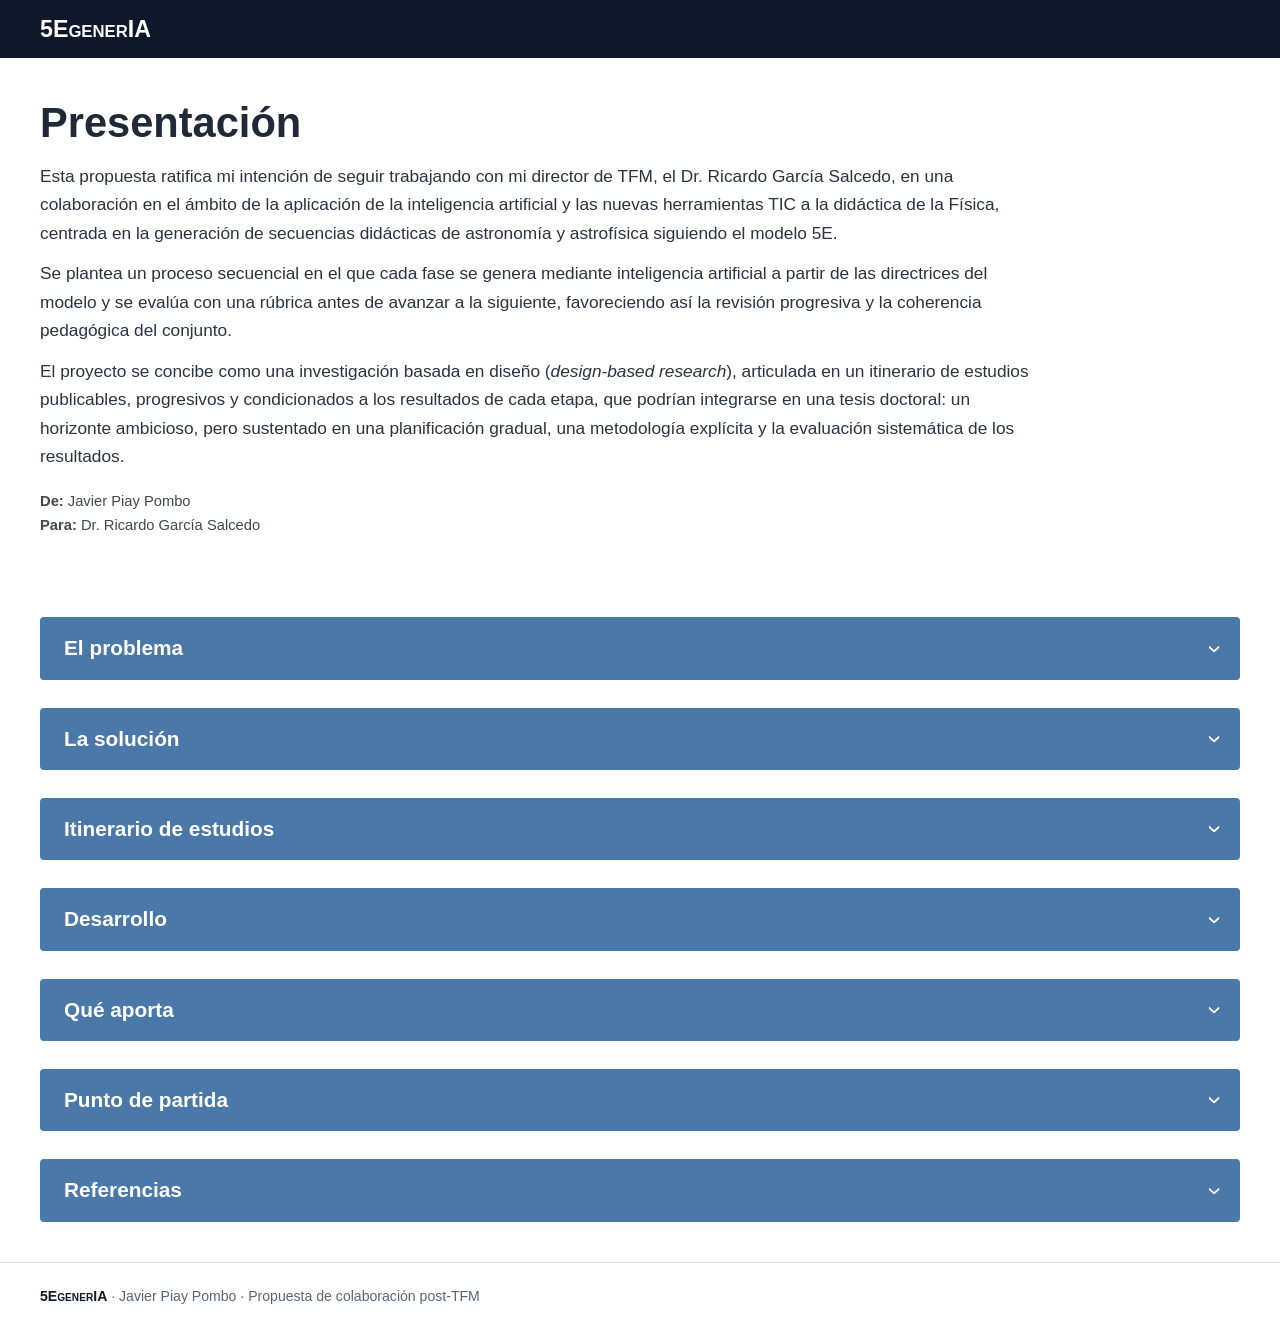
==== docs/presentacion.html @ 04e322b2 "Propuesta 5EgenerIA: presentación, diagrama y web Propuesta de colaboración post-TFM en una sola pág" ====
<!doctype html>
<html lang="es">
<head>
<meta charset="utf-8">
<meta name="viewport" content="width=device-width, initial-scale=1">
<title>5EgenerIA · Presentación</title>
<link rel="stylesheet" href="estilo.css">
<style>:root { --accent: #4a78a8; }</style>
</head>
<body>
<header class="topbar"><div class="wrap">
  <a class="brand" href="index.html">5E<span class="gener">gener</span><span class="ia">IA</span></a>
  <nav></nav>
</div></header>
<div class="hero"><div class="wrap">
  <h1>Presentación</h1>
  <div class="lead">
<p>Esta propuesta ratifica mi intención de seguir trabajando con mi director de TFM, el Dr. Ricardo García Salcedo, en una colaboración en el ámbito de la aplicación de la inteligencia artificial y las nuevas herramientas TIC a la didáctica de la Física, centrada en la generación de secuencias didácticas de astronomía y astrofísica siguiendo el modelo 5E.</p>
<p>Se plantea un proceso secuencial en el que cada fase se genera mediante inteligencia artificial a partir de las directrices del modelo y se evalúa con una rúbrica antes de avanzar a la siguiente, favoreciendo así la revisión progresiva y la coherencia pedagógica del conjunto.</p>
<p>El proyecto se concibe como una investigación basada en diseño (<em>design-based research</em>), articulada en un itinerario de estudios publicables, progresivos y condicionados a los resultados de cada etapa, que podrían integrarse en una tesis doctoral: un horizonte ambicioso, pero sustentado en una planificación gradual, una metodología explícita y la evaluación sistemática de los resultados.</p>
</div>
  <p class="meta"><strong>De:</strong> Javier Piay Pombo<br>
<strong>Para:</strong> Dr. Ricardo García Salcedo</p>
</div></div>
<main class="wrap">
  <div class="intro">



</div>
  <details class="card"><summary><h2 id="el-problema">El problema</h2></summary><div class="card-body prose">
<p>El modelo 5E, desarrollado por BSCS (Bybee et al., 2006), organiza la enseñanza de las ciencias en cinco fases: <em>Engage</em> (implicar), <em>Explore</em> (explorar), <em>Explain</em> (explicar), <em>Elaborate</em> (aplicar) y <em>Evaluate</em> (evaluar).</p>
<p>Pero el 5E no consiste en repartir contenidos en cinco apartados: cada fase cumple una función didáctica y se apoya en la anterior. El informe de BSCS relaciona la fidelidad con que se aplica el modelo con el aprendizaje (Bybee et al., 2006). La fidelidad de implementación empieza, en parte, por el diseño: una secuencia escrita que no respeta la función y el orden de las fases dificulta una aplicación fiel del modelo. No obstante, la fidelidad de diseño y la de implementación son cuestiones distintas, y esta última queda fuera de los primeros estudios.</p>
<p>La IA generativa facilita elaborar secuencias, pero no garantiza esa fidelidad. Produce planes con las cinco fases que <em>parecen</em> 5E, pero cuya exploración no es indagación y cuya explicación no parte de los datos del alumnado (Goodman et al., 2024); en algunos casos explica el contenido antes de que el alumnado explore (Peikos y Stavrou, 2025). Hoy, detectar estos fallos depende del criterio del docente, caso a caso.</p>
</div></details><details class="card"><summary><h2 id="la-solución">La solución</h2></summary><div class="card-body prose">
<p><span class="name">5E<span class="gener">gener</span><span class="ia">IA</span></span> propone una generación y una evaluación secuenciales que trabajan juntas, fase a fase: el generador produce una fase y el evaluador valora su fidelidad antes de pasar a la siguiente, como se ilustra en el siguiente diagrama:</p>
<p><img alt="Los dos ciclos de 5EgenerIA: generar cada fase y evaluarla antes de pasar a la siguiente" src="diagrama_ciclos.svg" /></p>
<pre><code class="language-algoritmo"><b>Algoritmo 1. Generación y evaluación de una secuencia, fase a fase</b>

<b>Entrada:</b>  ficha de diseño D (tema, nivel y objetivos, que aporta el docente),
          reglas R, rúbrica por fases B, niveles mínimo y máximo de cada fase,
          límite de iteraciones K
<b>Salida:</b>   secuencia S y su fidelidad F = (f₁, …, f₅), un resultado por fase

 1  S ← ∅
 2  <b>para cada</b> fase i ∈ (Engage, Explore, Explain, Elaborate, Evaluate):
 3      mejor ← ninguna
 4      <b>para</b> k = 1, …, K:
 5          fase ← <b>GenerarFase</b>(i, S, D, R)          ▷ función 1: ciclo interno
 6          v ← <b>ValorarFase</b>(fase, S, Bᵢ)            ▷ función 2: ciclo externo
 7          <b>si</b> v mejora a mejor: mejor ← (fase, v)
 8          <b>si</b> v alcanza el máximo: <b>salir del bucle</b>
 9          R ← <b>AjustarReglas</b>(R, v)                 ▷ función 3: refuerzo, desde E5
10      <b>si</b> la valoración de mejor no alcanza el mínimo:
11          <b>detener</b> y registrar el caso
12      S ← S + fase de mejor;  fᵢ ← valoración de mejor
13  <b>devolver</b> S, F

Cuando hay datos: el evaluador IA aprende (supervisado) de rúbricas modelo y de
las anotaciones de la supervisión humana, y se mide con datos reservados.
</code></pre>
<p>Las funciones se apoyan en cinco <strong>primitivas</strong>, que se describen por lo que reciben y devuelven; su implementación se define en el estudio indicado:</p>
<div class="table-wrap"><table>
<thead>
<tr>
<th>Primitiva</th>
<th>Recibe → devuelve</th>
<th>Cómo funciona</th>
<th>Se define en</th>
</tr>
</thead>
<tbody>
<tr>
<td><code>Planificador</code></td>
<td>ficha, reglas y fases previas → plan de la fase</td>
<td>Reglas y base de conocimiento</td>
<td>E4</td>
</tr>
<tr>
<td><code>GeneradorIA</code></td>
<td>plan y fases previas → borrador de la fase</td>
<td>Modelo de lenguaje con instrucciones</td>
<td>E4</td>
</tr>
<tr>
<td><code>Verificador</code></td>
<td>borrador y reglas → fallos estructurales</td>
<td>Reglas</td>
<td>E4</td>
</tr>
<tr>
<td><code>EvaluadorIA</code></td>
<td>fase y criterio → nivel, tipo de error y evidencia</td>
<td>Modelo de lenguaje con instrucciones y ejemplos</td>
<td>E3</td>
</tr>
<tr>
<td><code>ProponerCambio</code></td>
<td>reglas y valoración → reglas candidatas</td>
<td>A investigar</td>
<td>E5</td>
</tr>
</tbody>
</table></div>
<p><strong>Generación secuencial: ciclo interno, genera cada fase.</strong> Es un sistema híbrido que combina reglas del modelo 5E, una base de conocimiento y un generador IA. El planificador fija qué debe hacer la fase con las reglas y la base de conocimiento; el generador IA la redacta partiendo de las fases anteriores, y el verificador comprueba con las mismas reglas su estructura: si algo falla, indica qué regla se incumple y dónde, y el generador IA corrige esa parte. Las reglas cubren lo estructural y lo explícito; la fidelidad pedagógica de la fase la juzga el evaluador.</p>
<pre><code class="language-algoritmo"><b>Función 1. GenerarFase(i, S, D, R): ciclo interno</b>

<b>Recibe:</b>   la fase i, las fases ya aceptadas S, la ficha D y las reglas R;
          nunca la rúbrica ni las valoraciones
<b>Devuelve:</b> un borrador de la fase, estructuralmente correcto

 1  plan ← Planificador(D, R, S, i)                 ▷ función y recursos de la fase
 2  <b>repetir</b>
 3      fase ← GeneradorIA(plan, S)                 ▷ redacta partiendo de S
 4      fallos ← Verificador(fase, R)               ▷ estructura y criterios explícitos
 5      <b>si</b> hay fallos: plan ← plan + fallos         ▷ qué regla y dónde
 6  <b>hasta que</b> no haya fallos
 7  <b>devolver</b> fase
</code></pre>
<p><strong>Evaluación secuencial de fidelidad: ciclo externo, evalúa cada fase.</strong> Es un proceso separado de la generación. El <strong>evaluador IA</strong> rellena la <strong>rúbrica</strong> de la fase recién generada y obtiene su <strong>valoración</strong>. La rúbrica es el instrumento que define cómo debe ser una fase fiel: sus criterios, su enlace con la fase anterior y sus niveles mínimo y máximo. Si la fase no alcanza el nivel máximo y quedan iteraciones, la fase se genera de nuevo, con las reglas ajustadas por refuerzo a partir de E5; cuando alcanza el máximo o se agotan las iteraciones, y siempre que supere el mínimo, se pasa a la fase siguiente. Si tras el límite no alcanza el mínimo, la secuencia se detiene y el caso se registra. Al terminar la quinta fase, el resultado es la secuencia con su <strong>fidelidad: cinco resultados, uno por fase</strong>, sin notas globales que compensen unas fases con otras.</p>
<pre><code class="language-algoritmo"><b>Función 2. ValorarFase(fase, S, Bᵢ): ciclo externo</b>

<b>Recibe:</b>   la fase, las fases ya aceptadas S y la rúbrica de la fase Bᵢ
<b>Devuelve:</b> la valoración v de la fase

 1  <b>para cada</b> criterio c de Bᵢ, incluido el enlace con la fase anterior:
 2      v_c ← EvaluadorIA(fase, S, c)               ▷ nivel, tipo de error y evidencia
 3      <b>si</b> no puede decidir: marcar c               ▷ para supervisión humana
 4  <b>devolver</b> v = (v_c) <b>para</b> todos los criterios
</code></pre>
<p><strong>La circularidad se evita por diseño:</strong> el generador nunca ve la rúbrica ni recibe la valoración; solo ve las reglas ajustadas. El evaluador, a su vez, aprende a rellenar la rúbrica con <strong>rúbricas modelo</strong>, de valoración conocida, y con las anotaciones de la supervisión humana, que se realiza cuando se puede, por fases y por secuencias completas (supervisado), nunca de sus propios resultados. Los ajustes de las reglas son automáticos: un cambio se mantiene si mejora la valoración de la fase (refuerzo). Como ese ajuste optimiza las reglas según el evaluador IA, la fidelidad final se contrasta con una <strong>comprobación independiente que no interviene en el ajuste</strong>: rúbricas modelo y supervisión humana sobre secuencias reservadas. Así, <strong>la verificación interna ayuda a corregir las secuencias, y la comprobación independiente permite evaluar su calidad</strong>.</p>
<pre><code class="language-algoritmo"><b>Función 3. AjustarReglas(R, v): refuerzo</b>

<b>Recibe:</b>   las reglas R y la valoración v de la última versión de la fase
<b>Devuelve:</b> las reglas para la siguiente iteración

 1  <b>si</b> v no mejora la anterior de la fase:          ▷ el último cambio no sirvió
 2      R ← reglas anteriores al último cambio
 3  <b>devolver</b> ProponerCambio(R, v)                   ▷ criterios que fallan y sus reglas

El generador solo recibe R: nunca ve la rúbrica ni las valoraciones.
El evaluador nunca aprende de sus propias valoraciones.
La fidelidad final se comprueba con datos reservados, ajenos al ajuste.
</code></pre>
<p><em>Qué significa que una valoración mejore a otra o alcance el mínimo y el máximo, el límite de iteraciones y cómo se propone un cambio de regla los fija el protocolo de cada estudio.</em></p>
</div></details><details class="card"><summary><h2 id="itinerario-de-estudios">Itinerario de estudios</h2></summary><div class="card-body prose">
<p>El trabajo se organiza como una secuencia de estudios publicables que desarrollan el diagrama pieza a pieza: en cada uno se diseña una pieza como prototipo y se estudian su viabilidad y su utilidad, sin pretender implantar el sistema. Cada uno tiene valor por sí solo y termina en una puerta de decisión: si no se cruza, el itinerario se detiene con un resultado completo.</p>
<div class="itin"><div class="itin-head"><span>Estudio</span><span>Qué se investiga</span><span>Puerta para continuar</span></div><details class="itin-row"><summary><strong>E1 · Revisión sistemática</strong><span>Qué existe ya para cada ciclo del diagrama: evaluar la fidelidad 5E y generar con reglas e IA.</span><span>¿Hay un hueco real que justifique el resto?</span></summary><div class="itin-body">
<p>Con un protocolo previo y reproducible, revisa qué procedimientos existen para evaluar la fidelidad de diseño 5E y para generar secuencias combinando reglas e IA: qué criterios usan, cómo se han validado y qué hay en la enseñanza de la astronomía y la astrofísica. Delimita el hueco real y puede ajustar la pregunta de los estudios siguientes.</p>
</div></details><details class="itin-row"><summary><strong>E2 · Rúbrica estandarizada</strong><span>La rúbrica por fases, su manual y su validez.</span><span>¿Se puede medir la fidelidad de forma consistente?</span></summary><div class="itin-body">
<p>La rúbrica por fases, basada en el modelo 5E (Bybee et al., 2006) y en el TFM: para cada fase, criterios con niveles, tipo de error y evidencia, un criterio de enlace con la fase anterior y niveles mínimo y máximo, más un manual que distingue la falta de evidencia del incumplimiento. Un piloto con un segundo anotador permite revisar el manual y estimar el acuerdo inicial, y, si hay disponibilidad, una revisión experta contrasta su contenido; si la rúbrica cambia de forma sustancial, la versión definitiva se comprueba con nuevas valoraciones. Su primer objetivo es medir bien la fidelidad; después se comprueba si sus valoraciones bastan también para sus dos usos: configurar el evaluador IA y orientar el ajuste de las reglas. Su riesgo tecnológico es bajo, pero es la pieza crítica: si falla, limita todo lo posterior.</p>
</div></details><details class="itin-row"><summary><strong>E3 · Evaluador IA</strong><span>Si el evaluador IA rellena la rúbrica como la referencia (fase a fase, mismos fallos), y en qué criterios falla.</span><span>¿Es suficientemente fiable?</span></summary><div class="itin-body">
<p>Es el núcleo del proyecto y responde a la pregunta central:</p>
<blockquote>
<p>¿En qué medida un procedimiento de evaluación asistida por IA permite identificar incumplimientos de los criterios de fidelidad de diseño del modelo 5E en secuencias didácticas de astronomía y astrofísica, en comparación con una referencia anotada y validada?</p>
</blockquote>
<p>La referencia son <strong>rúbricas modelo</strong>: secuencias de calidad contrastada con su rúbrica ya rellenada, y versiones suyas con errores F1–F5 introducidos de forma controlada, cuya respuesta correcta se conoce. La supervisión humana, cuando se puede, añade anotaciones; el estudio se aplica después a secuencias existentes, con procedencia documentada. El evaluador IA usa instrucciones y ejemplos de la referencia, sin entrenar los parámetros de ningún modelo. Rellena la rúbrica de cada fase: para cada criterio, el nivel, el tipo de error, la evidencia textual que lo sustenta y un aviso cuando no puede decidir. El plan estadístico, el nivel de acuerdo suficiente y cómo se construye la referencia (rúbricas modelo, errores controlados y anotaciones de la supervisión humana) se fijan antes del análisis, y los resultados se leen por criterio. No usa datos de alumnado. Un resultado favorable, parcial o negativo es igualmente informativo (ver <a href="#diseño-metodológico">Diseño metodológico</a>).</p>
</div></details><details class="itin-row"><summary><strong>E4 · Generación secuencial</strong><span>Si planificador, generador IA y verificador mejoran la fidelidad frente al mismo modelo sin ellos.</span><span>¿Mejora la fidelidad?</span></summary><div class="itin-body">
<p>Se aborda si E3 alcanza, en los criterios esenciales, la evidencia mínima fijada en el protocolo; si solo funciona para algunos criterios, se valorará un generador limitado a ellos. Cada fase se genera y se valora antes de pasar a la siguiente; en E4 las reglas son fijas (se itera regenerando la fase) y el ajuste de reglas se activa en E5. Sus secuencias se comparan con las del mismo modelo, con los mismos parámetros, tema, nivel y objetivo, al que también se le pide una secuencia 5E, con instrucciones cuidadas y no mínimas, pero sin planificador ni verificador, y se valoran con la rúbrica, con la procedencia anonimizada: las valora el evaluador IA, la supervisión humana anota una parte cuando se puede y las rúbricas modelo comprueban que el evaluador acierta. La comparación estima la aportación del sistema híbrido como conjunto bajo las condiciones definidas; no permite atribuir por separado la mejora al planificador, al verificador o a las instrucciones específicas de cada condición. Además, una tercera condición, opcional según recursos (con el plan del planificador, pero sin verificador), aislaría la aportación del verificador; si no se incluye, esa descomposición queda para un estudio posterior.</p>
</div></details><details class="itin-row"><summary><strong>E5 · Ajuste de las reglas</strong><span>Si el ajuste iterativo de las reglas, por refuerzo, mejora los resultados de fidelidad de cada fase.</span><span>¿Mejora en datos reservados y aporta frente a una estrategia más sencilla?</span></summary><div class="itin-body">
<p>Se aborda si E4 muestra una mejora. Cierra el ciclo: a partir de los fallos que el evaluador IA detecta de forma repetida, <code>ProponerCambio</code> propone reforzar, descartar o añadir reglas; las secuencias generadas con las reglas ajustadas se valoran de nuevo, y los cambios que mejoran la valoración se mantienen (refuerzo). La medida de mejora son los cinco resultados de fidelidad de las secuencias y las iteraciones que necesita cada fase. Este ajuste iterativo por refuerzo se compara con una estrategia más sencilla, definida antes de ver resultados, y, si los resultados lo justifican, se estudia formalizarlo como aprendizaje por refuerzo. La mejora se mide en una prueba final que no se consulta para decidir los ajustes.</p>
</div></details></div>
<p><strong>Por qué este orden.</strong> Al usar el sistema, primero se genera y luego se evalúa. Pero al construirlo, el evaluador va primero (E2 y E3): un generador solo es útil si sabemos medir la fidelidad de lo que produce, igual que se calibra una balanza antes de pesar con ella. Después se construye el generador (E4) y, por último, se cierra el ciclo que une ambos sistemas (E5). El aula, donde se estudiarían la fidelidad de implementación y el aprendizaje, queda fuera del diagrama, como línea futura.</p>
<p>La propuesta es ambiciosa: aspira a completar los cinco estudios, de forma progresiva y condicionada a los resultados de cada uno. Juntos podrían conformar una <strong>tesis doctoral por compendio de publicaciones</strong>, con una introducción y una discusión que los integren; el orden y el alcance de los estudios quedan abiertos a discusión con la dirección, y los requisitos concretos dependen de la normativa del programa de doctorado.</p>
</div></details><details class="card"><summary><h2 id="desarrollo">Desarrollo</h2></summary><div class="card-body prose">
<p>Lo esencial para evaluar la propuesta: qué se entiende por fidelidad, qué se pregunta, cómo se comprobará y qué puede fallar.</p>
<h3 id="fidelidad-5e">Fidelidad 5E</h3>
<p>La rúbrica valora la <strong>fidelidad de diseño</strong>, la secuencia tal como está escrita; la de implementación, cómo se imparte, queda como línea futura. Sus criterios parten de la tabla 14 de Bybee et al. (2006) y del criterio del TFM, «explorar antes de formalizar», y se comprueban en E2.</p>
<div class="table-wrap"><table>
<thead>
<tr>
<th>Fase</th>
<th>Qué exige</th>
<th>Error que la incumple</th>
</tr>
</thead>
<tbody>
<tr>
<td><em>Engage</em></td>
<td>Plantea una cuestión o situación que despierta interés y hace aflorar ideas previas, sin dar la explicación formal.</td>
<td><strong>F1</strong> · Explicación prematura</td>
</tr>
<tr>
<td><em>Explore</em></td>
<td>El alumnado produce evidencias o ideas propias antes de la explicación; puede estar guiada, pero no se reduce a seguir instrucciones.</td>
<td><strong>F2</strong> · Exploración sin indagación</td>
</tr>
<tr>
<td><em>Explain</em></td>
<td>La formalización parte de lo explorado: primero explica el alumnado, con evidencias; después, los términos formales.</td>
<td><strong>F3</strong> · Explicación expositiva</td>
</tr>
<tr>
<td><em>Elaborate</em></td>
<td>Aplica lo aprendido a situaciones nuevas: lo esencial es la transferencia.</td>
<td><strong>F4</strong> · Cierre superficial</td>
</tr>
<tr>
<td><em>Evaluate</em></td>
<td>Busca evidencias de cambio en la comprensión, alineadas con los objetivos.</td>
<td><strong>F4</strong> · Cierre superficial</td>
</tr>
<tr>
<td>Todas</td>
<td>Cada fase enlaza con la anterior.</td>
<td><strong>F5</strong> · Fases inconexas</td>
</tr>
</tbody>
</table></div>
<p>F1 está documentado en planes generados con IA (Peikos y Stavrou, 2025); F2 y F3, en Goodman et al. (2024).</p>
<h3 id="preguntas-de-investigación">Preguntas de investigación</h3>
<p>La pregunta central, la de E3, se completa con cuatro preguntas, cada una ligada a su estudio:</p>
<div class="table-wrap"><table>
<thead>
<tr>
<th>Pregunta</th>
<th>Estudio</th>
</tr>
</thead>
<tbody>
<tr>
<td><strong>P1</strong> · ¿Coincide el evaluador IA con la referencia, fase a fase y en los fallos?</td>
<td>E3</td>
</tr>
<tr>
<td><strong>P2</strong> · ¿Qué criterios evalúa bien y cuáles no?</td>
<td>E3</td>
</tr>
<tr>
<td><strong>P3</strong> · ¿Mejora la generación secuencial la fidelidad frente al mismo modelo sin planificador ni verificador?</td>
<td>E4</td>
</tr>
<tr>
<td><strong>P4</strong> · ¿Mejora la fidelidad al ajustar las reglas por refuerzo, frente a una estrategia más sencilla?</td>
<td>E5</td>
</tr>
</tbody>
</table></div>
<h3 id="diseño-metodológico">Diseño metodológico</h3>
<div class="table-wrap"><table>
<thead>
<tr>
<th>Elemento</th>
<th>Decisión</th>
</tr>
</thead>
<tbody>
<tr>
<td><strong>Referencia</strong></td>
<td>Rúbricas modelo: secuencias de referencia con su rúbrica ya rellenada, de calidad contrastada o con errores F1–F5 introducidos a propósito. Se completan con las anotaciones de la supervisión humana, cuando se puede.</td>
</tr>
<tr>
<td><strong>Rúbrica</strong></td>
<td>Por fases, con niveles 0–1–2 de partida, mínimo y máximo por fase y un manual que distingue la falta de evidencia del incumplimiento. Un piloto con un segundo anotador la ajusta; si cambia mucho, se vuelve a comprobar.</td>
</tr>
<tr>
<td><strong>Validez</strong></td>
<td>Tres evidencias que no se sustituyen: validez de contenido, acuerdo entre anotadores y acuerdo del evaluador IA con la referencia en datos no usados para ajustarlo.</td>
</tr>
<tr>
<td><strong>Análisis</strong></td>
<td>Coeficiente adecuado a la escala ordinal y detección por criterio y por tipo de error (sensibilidad y especificidad); con pocos casos, el resultado es exploratorio. Umbrales, criterios esenciales y condición de paso a E4 se fijan antes de ver resultados, justificados con el piloto.</td>
</tr>
<tr>
<td><strong>Datos</strong></td>
<td>Desarrollo, validación y prueba final, separados por fuente o familia de secuencias, y por tarea en E4 y E5; la prueba final no se consulta para ajustar nada.</td>
</tr>
<tr>
<td><strong>Corpus</strong></td>
<td>Secuencias 5E de astronomía con procedencia documentada, incluidos planes generados con IA de uso general; formato común y análisis por procedencia. Si no basta en español, otros idiomas, sin salir de la astronomía.</td>
</tr>
<tr>
<td><strong>Generación (E4)</strong></td>
<td>Mismo modelo y parámetros, registrados; mismas tareas; la condición de referencia recibe instrucciones 5E cuidadas; varias secuencias por tarea, analizadas como agrupadas; una tercera condición sin verificador, opcional según recursos.</td>
</tr>
</tbody>
</table></div>
<h3 id="riesgos-y-ética">Riesgos y ética</h3>
<div class="table-wrap"><table>
<thead>
<tr>
<th>Riesgo</th>
<th>Cómo se aborda</th>
</tr>
</thead>
<tbody>
<tr>
<td><strong>Que la IA se apruebe a sí misma</strong></td>
<td>El generador no ve la rúbrica ni las valoraciones; el evaluador IA aprende de rúbricas modelo y anotaciones humanas, nunca de sí mismo. Como el refuerzo optimiza las reglas según el evaluador, la fidelidad final se contrasta con rúbricas modelo y supervisión humana sobre secuencias reservadas, que no intervienen en el ajuste.</td>
</tr>
<tr>
<td><strong>Corpus escaso o sesgado</strong></td>
<td>Errores F1–F5 introducidos de forma controlada, corpus diverso y, si hace falta, otros idiomas.</td>
</tr>
<tr>
<td><strong>Rúbrica que no mide bien</strong></td>
<td>Validez de contenido, piloto y juicio global como contraste.</td>
</tr>
<tr>
<td><strong>Doble rol del autor</strong></td>
<td>Procedencia anonimizada, rúbricas modelo con respuesta conocida y criterios explícitos, como en el TFM.</td>
</tr>
<tr>
<td><strong>Dependencia de terceros</strong></td>
<td>Reducida a propósito: la supervisión humana es un contraste y se hace cuando se puede.</td>
</tr>
<tr>
<td><strong>Ética y datos</strong></td>
<td>Los primeros estudios no usan datos de alumnado; se respetan los derechos de uso del corpus; comité de ética antes de cualquier trabajo en aula.</td>
</tr>
</tbody>
</table></div>
</div></details><details class="card"><summary><h2 id="qué-aporta">Qué aporta</h2></summary><div class="card-body prose">
<p>Resultados esperados, condicionados a lo que determine cada estudio:</p>
<ul>
<li>Una <strong>rúbrica de fidelidad de diseño 5E por fases</strong>, reutilizable por docentes e investigadores.</li>
<li>Un <strong>corpus de rúbricas modelo</strong>: secuencias de referencia con su valoración, incluidas versiones con errores controlados.</li>
<li><strong>Evidencia sobre qué criterios puede evaluar la IA de forma fiable</strong> y cuáles requieren juicio humano. Al evaluar planes de clase en general, se ha observado un acuerdo moderado con expertos, mejor en lo explícito que en lo pedagógico de alta inferencia (Hauk y Soujon, 2026); este proyecto lo estudiaría para la fidelidad 5E en astronomía.</li>
<li>Un <strong>evaluador IA</strong> cuyo acuerdo con la referencia, alcance y limitaciones se caracterizan empíricamente, para revisar secuencias 5E de astronomía y astrofísica en las condiciones estudiadas.</li>
<li>Si se alcanzan E4 y E5, un <strong>generador de secuencias 5E</strong> cuyas reglas mejoran con la evaluación de cada fase.</li>
</ul>
<p>Un resultado parcial o negativo también será informativo si el diseño permite interpretar sus causas. La revisión sistemática inicial determinará qué procedimientos existen ya y qué espacio queda por cubrir.</p>
</div></details><details class="card"><summary><h2 id="punto-de-partida">Punto de partida</h2></summary><div class="card-body prose">
<p><a href="https://mrpiay.github.io/Cosmos5E/">Cosmos5E</a>, la web del TFM, es una secuencia 5E hecha a mano sobre la edad y el tamaño del universo para 2.º de Bachillerato. De ella y de la memoria salen el criterio de fidelidad ya formulado, la ficha de fase de diez campos, la trazabilidad de cada actividad a su fuente y una revisión de 78 fuentes sobre la enseñanza de la cosmología. La idea ya figura como línea futura en la memoria del TFM.</p>
</div></details><details class="card"><summary><h2 id="referencias">Referencias</h2></summary><div class="card-body prose">
<ul>
<li>Bybee, R. W., Taylor, J. A., Gardner, A., Van Scotter, P., Powell, J. C., Westbrook, A. y Landes, N. (2006). <em>The BSCS 5E Instructional Model: Origins and Effectiveness</em>. BSCS. (Tabla 14, p. 34; fidelidad y aprendizaje, pp. 38 y 43, a partir de un estudio de Coulson, 2002.)</li>
<li>Goodman, J., Handa, V., Wilson, R. E. y Bradbury, L. U. (2024). Promises and pitfalls: Using an AI chatbot as a tool in 5E lesson planning. <em>Innovations in Science Teacher Education</em>, 9(1). <a href="https://innovations.theaste.org/index.php/iste/article/view/402">https://innovations.theaste.org/index.php/iste/article/view/402</a></li>
<li>Hauk, D. y Soujon, N. (2026). How reliable are large language models in analyzing the quality of written lesson plans? A mixed-methods study from a teacher internship program. <em>Computers and Education: Artificial Intelligence</em>, 10, 100538. <a href="https://doi.org/10.1016/j.caeai.2025.100538">https://doi.org/10.1016/j.caeai.2025.100538</a></li>
<li>Peikos, G. y Stavrou, D. (2025). ChatGPT for science lesson planning: An exploratory study based on pedagogical content knowledge. <em>Education Sciences</em>, 15(3), 338. <a href="https://doi.org/10.3390/educsci15030338">https://doi.org/10.3390/educsci15030338</a></li>
</ul></div></details>
</main>
<footer><div class="wrap"><span class="name">5E<span class="gener">gener</span><span class="ia">IA</span></span> · Javier Piay Pombo · Propuesta de colaboración post-TFM</div></footer>
<script>
// Si se llega con un enlace a una sección (#ancla), se abre su desplegable.
const abrir = () => {
  const t = location.hash && document.getElementById(decodeURIComponent(location.hash.slice(1)));
  const d = t && t.closest("details");
  if (d) { d.open = true; t.scrollIntoView(); }
};
addEventListener("hashchange", abrir);
abrir();
</script>
</body>
</html>
---- docs/estilo.css ----
@charset "utf-8";
/* Estilo de la web de 5EgenerIA. Fondo blanco; cabeceras en color con texto blanco.
   El color de cada página se define en --accent (ver build_web.py). */

:root {
  --text: #1f2937;
  --muted: #5b6472;
  --line: #e5e7eb;
  --soft: #f6f7f9;
  --radius: 4px;
}

* { box-sizing: border-box; }

body {
  margin: 0;
  background: #ffffff;
  color: var(--text);
  font: 17px/1.65 -apple-system, "Segoe UI", Roboto, "Helvetica Neue", Arial, sans-serif;
}

.wrap { max-width: 1240px; margin: 0 auto; padding: 0 20px; }

a { color: var(--accent); }

/* Nombre 5EgenerIA en el texto: todo en negro (en cabeceras de color, en blanco) */
.name { text-transform: uppercase; letter-spacing: normal; font-weight: 800; color: #111827; white-space: nowrap; }
.name .gener, .name .ia { color: inherit; }
.hero .name { color: inherit; letter-spacing: normal; }

/* GENER algo más pequeño que 5E e IA (logo y texto) */
.brand .gener, .name .gener { font-size: .72em; }

/* Barra superior */
.topbar { background: #0f172a; position: sticky; top: 0; z-index: 10; }
.topbar .wrap { display: flex; align-items: center; justify-content: space-between; gap: 16px; min-height: 58px; flex-wrap: wrap; }
.brand { color: #fff; font-weight: 800; font-size: 1.45rem; text-decoration: none; letter-spacing: normal; text-transform: uppercase; }
.brand .gener, .brand .ia { color: #fff; }
.topbar nav { display: flex; gap: 4px; flex-wrap: wrap; }
.topbar nav a { color: #cbd5e1; text-decoration: none; font-size: .92rem; padding: 6px 12px; border-radius: 4px; }
.topbar nav a:hover { color: #fff; background: rgba(255,255,255,.08); }
.topbar nav a.active { color: #fff; background: var(--accent); }

/* Cabecera de página */
.hero {
  background: #fff;
  color: #1f2937;
  padding: 40px 0 24px;
}
.hero .kicker { margin: 0 0 6px; text-transform: uppercase; letter-spacing: 2px; font-size: .8rem; opacity: .8; }
.hero h1 { margin: 0 0 14px; font-size: clamp(1.8rem, 4vw, 2.6rem); line-height: 1.2; }
.hero .lead { font-size: 1.08rem; max-width: 1000px; opacity: .95; }
.hero .lead p { margin: 0; }
.hero .lead p + p { margin-top: 12px; }
.hero .lead strong { color: inherit; }

.hero .meta { margin: 18px 0 0; font-size: .92rem; opacity: .85; }

/* Portada: solo el banner, centrado y a pantalla completa */
body.landing {
  min-height: 100vh;
  display: flex;
  align-items: center;
  justify-content: center;
  background: radial-gradient(circle farthest-corner at center, #0f2a4a 0.0%, #0f2a4a 4.2%, #0f2949 8.3%, #0e2847 12.5%, #0e2745 16.7%, #0d2542 20.8%, #0d233e 25.0%, #0c213b 29.2%, #0b1f37 33.3%, #0a1d33 37.5%, #091a2e 41.7%, #08182a 45.8%, #081525 50.0%, #071220 54.2%, #06101c 58.3%, #050d17 62.5%, #040b13 66.7%, #03090f 70.8%, #02070c 75.0%, #020508 79.2%, #010305 83.3%, #010203 87.5%, #000101 91.7%, #000000 95.8%, #000000 100.0%) fixed;
  color: #fff;
  text-align: center;
  padding: 24px 16px;
}
.landing-banner { max-width: 1040px; position: relative; z-index: 1; }

/* Firmamento de fondo: estrellas que avanzan hacia el espectador (canvas, ver build_web.py) */
.sky { position: fixed; inset: 0; width: 100%; height: 100%; pointer-events: none; z-index: 0; }
.logo-big {
  font-weight: 800;
  text-transform: uppercase;
  font-size: clamp(3.2rem, 12vw, 7rem);
  line-height: 1;
  margin-bottom: 24px;
}
.logo-big .gener { font-size: .72em; }

/* Cinco puntos sobre G-E-N-E-R que se iluminan en secuencia: la IA recorriendo las 5E */
.logo-big .l { position: relative; display: inline-block; }
.logo-big .l::before {
  content: "";
  position: absolute;
  left: 50%;
  top: -.09em;
  width: .12em;
  height: .12em;
  margin-left: -.06em;
  border-radius: 50%;
  background: #1c1c1e;
  transform: scale(.7);
  animation: fase 5s ease-in-out infinite;
  animation-delay: calc(var(--i) * 1s);
}
@keyframes fase {
  0%        { background: #1c1c1e; box-shadow: none; transform: scale(.7); }
  12%       { background: #93c5fd; box-shadow: 0 0 .25em .06em rgba(147,197,253,.8); transform: scale(1); }
  28%, 100% { background: #1c1c1e; box-shadow: none; transform: scale(.7); }
}
@media (prefers-reduced-motion: reduce) {
  .logo-big .l::before { animation: none; }
}
.landing-banner h1 { font-size: clamp(1.7rem, 4.2vw, 2.7rem); font-weight: 600; color: #93c5fd; margin: 0 0 20px; letter-spacing: .3px; }
.landing-banner .lead { font-size: clamp(1.15rem, 2.3vw, 1.65rem); line-height: 1.45; margin: 0 auto 64px; max-width: 1000px; }
.landing-nav { display: flex; flex-wrap: wrap; justify-content: center; gap: 24px; margin-bottom: 34px; }
.landing-nav a {
  color: #fff;
  text-decoration: none;
  background: transparent;
  border: 1.5px solid #8fb3d9;
  border-radius: 4px;
  padding: 11px 24px;
  font-weight: 600;
  transition: background .15s, border-color .15s;
}
.landing-nav a:hover { background: #4a78a8; border-color: #4a78a8; }
.landing .meta { font-size: .92rem; opacity: .75; margin: 0; }

/* Índice de la página como tarjetas */
.toc {
  display: grid;
  grid-template-columns: repeat(auto-fill, minmax(200px, 1fr));
  gap: 12px;
  margin: 8px 0 4px;
}
.toc a {
  display: block;
  text-decoration: none;
  color: var(--text);
  background: #fff;
  border: 1px solid var(--line);
  border-top: 4px solid var(--accent);
  border-radius: 4px;
  padding: 12px 14px;
  transition: box-shadow .15s, transform .15s;
}
.toc a:hover { box-shadow: 0 4px 14px rgba(15,23,42,.10); transform: translateY(-2px); }
.toc strong { display: block; color: var(--accent); font-size: .98rem; margin-bottom: 2px; }
.toc span { display: block; color: var(--muted); font-size: .86rem; line-height: 1.4; }

/* Introducción (antes de la primera sección) */
.intro { padding-top: 28px; }
.intro > p:first-child { margin-top: 0; }

/* Tarjetas de sección: cabecera en color, cuerpo blanco */
.card {
  border: 1px solid var(--line);
  border-radius: var(--radius);
  margin: 28px 0;
  overflow: hidden;
  box-shadow: 0 1px 3px rgba(15,23,42,.06);
}
.card > h2 {
  margin: 0;
  background: var(--accent);
  color: #fff;
  font-size: 1.3rem;
  padding: 14px 24px;
  scroll-margin-top: 70px;
}
.card-body { padding: 8px 24px 20px; }
.card-body h3 {
  color: var(--accent);
  font-size: 1.08rem;
  margin: 26px 0 8px;
  padding-bottom: 4px;
  border-bottom: 2px solid color-mix(in srgb, var(--accent) 20%, #fff);
  scroll-margin-top: 70px;
}

/* Fichas en fila */
.tiles {
  display: grid;
  grid-template-columns: 1fr;
  gap: 10px;
  margin: 16px 0 6px;
}
/* Cada ficha es una fila: título a la izquierda; descripción y desarrollo a la derecha */
.tile {
  display: grid;
  grid-template-columns: 240px 1fr;
  column-gap: 28px;
  align-items: start;
  background: #fff;
  border: 1px solid var(--line);
  border-left: 5px solid var(--accent);
  border-radius: 4px;
  padding: 14px 20px;
  box-shadow: 0 1px 2px rgba(15,23,42,.04);
}
.card-body .tile h3 {
  grid-column: 1;
  grid-row: 1 / span 3;
  margin: 0;
  padding: 0;
  border: 0;
  font-size: 1.1rem;
  color: var(--accent);
}
.tile p { grid-column: 2; margin: 0 0 4px; font-size: .97rem; color: var(--muted); }
.tile p.desc { color: var(--text); font-weight: 600; font-size: 1.02rem; }
.tile p:last-child { margin-bottom: 0; }
@media (max-width: 700px) {
  .tile { grid-template-columns: 1fr; }
  .card-body .tile h3 { grid-row: auto; margin-bottom: 6px; }
  .tile p { grid-column: 1; }
}
.card { border: 0; box-shadow: none; overflow: visible; }
.card > h2 { border-radius: 4px; }
.card-body { padding: 4px 0 0; }

/* Secciones desplegables: barra de color con nombre y descripción breve */
details.card > summary {
  list-style: none;
  cursor: pointer;
  display: flex;
  align-items: baseline;
  gap: 14px;
  background: var(--accent);
  color: #fff;
  padding: 14px 48px 14px 24px;
  border-radius: 4px;
  position: relative;
  scroll-margin-top: 70px;
}
details.card > summary::-webkit-details-marker { display: none; }
details.card > summary::after {
  content: "›";
  position: absolute;
  right: 20px;
  top: 50%;
  transform: translateY(-50%) rotate(90deg);
  font-size: 1.6rem;
  line-height: 1;
  transition: transform .2s;
}
details.card[open] > summary::after { transform: translateY(-50%) rotate(-90deg); }
details.card > summary:hover { filter: brightness(1.08); }
details.card > summary h2 { margin: 0; font-size: 1.3rem; white-space: nowrap; scroll-margin-top: 70px; }
.sum-desc { font-size: .98rem; opacity: .88; }
@media (max-width: 700px) {
  details.card > summary { flex-direction: column; gap: 2px; padding: 12px 44px 12px 16px; }
  details.card > summary h2 { white-space: normal; font-size: 1.15rem; }
}

/* Presentación: secciones abiertas en texto corrido */
.open-card > h2 {
  margin: 0;
  background: var(--accent);
  color: #fff;
  font-size: 1.3rem;
  padding: 14px 24px;
  border-radius: 4px;
  scroll-margin-top: 70px;
}
.prose { padding: 14px 24px 6px; }
.prose p, .prose li { font-size: 1.04rem; }
.prose ol, .prose ul { padding-left: 24px; }
.prose li { margin: 6px 0; }

/* Presentación: itinerario como tabla de filas desplegables */
.itin { border: 1px solid var(--line); border-radius: 4px; margin: 16px 0; overflow: hidden; }
.itin-head, details.itin-row > summary { display: grid; grid-template-columns: 250px 1fr 1fr; gap: 18px; padding: 11px 44px 11px 16px; }
.itin-head { background: #e2e8f0; color: #1f2937; font-weight: 700; font-size: .95rem; border-bottom: 1px solid #cbd5e1; }
details.itin-row { border-top: 1px solid var(--line); }
details.itin-row:nth-of-type(even) > summary { background: var(--soft); }
details.itin-row > summary { list-style: none; cursor: pointer; position: relative; font-size: .97rem; }
details.itin-row > summary::-webkit-details-marker { display: none; }
details.itin-row > summary::after { content: "›"; position: absolute; right: 16px; top: 50%; transform: translateY(-50%) rotate(90deg); font-size: 1.4rem; color: var(--accent); transition: transform .2s; }
details.itin-row[open] > summary::after { transform: translateY(-50%) rotate(-90deg); }
details.itin-row > summary strong { color: var(--accent); }
details.itin-row > summary:hover { background: color-mix(in srgb, var(--accent) 7%, #fff); }
.itin-body { padding: 4px 44px 12px 16px; border-left: 4px solid var(--accent); margin: 0 0 8px 16px; }
.itin-body p:first-child { margin-top: 6px; }
@media (max-width: 700px) {
  .itin-head { display: none; }
  details.itin-row > summary { grid-template-columns: 1fr; gap: 2px; }
  .itin-body { margin-left: 8px; padding-right: 16px; }
}

.prose img { display: block; width: 100%; max-width: 960px; height: auto; margin: 18px auto; }

/* Menú: separador entre Presentación y las páginas de desarrollo */
.nav-sep { color: #64748b; font-size: .78rem; text-transform: uppercase; letter-spacing: 1px; align-self: center; margin: 0 4px 0 12px; }

/* Portada: botón secundario */

/* Tablas */
.table-wrap { overflow-x: auto; margin: 16px 0; border-radius: 4px; border: 1px solid var(--line); }
table { border-collapse: collapse; width: 100%; font-size: .95rem; }
th { background: #e2e8f0; color: #1f2937; text-align: left; font-weight: 700; border-bottom: 1px solid #cbd5e1; }
th, td { padding: 10px 14px; vertical-align: top; }
td { border-top: 1px solid var(--line); }
tbody tr:nth-child(even) td { background: var(--soft); }

/* Citas destacadas (pregunta de investigación, etc.) */
blockquote {
  margin: 18px 0;
  padding: 16px 20px;
  background: color-mix(in srgb, var(--accent) 8%, #fff);
  border-left: 5px solid var(--accent);
  border-radius: 0 4px 4px 0;
  font-size: 1.05rem;
}
blockquote p { margin: 0; }

/* Diagramas en texto */
pre {
  background: #0f172a;
  color: #e2e8f0;
  padding: 18px 20px;
  border-radius: 4px;
  overflow-x: auto;
  font-size: .85rem;
  line-height: 1.45;
}
code { font-family: "Cascadia Code", Consolas, "Courier New", monospace; }
p code, li code, td code { background: var(--soft); padding: 1px 6px; border-radius: 4px; }

ul, ol { padding-left: 22px; }
li { margin: 4px 0; }

footer { border-top: 1px solid var(--line); color: var(--muted); font-size: .88rem; padding: 22px 0 36px; margin-top: 40px; }

@media (max-width: 600px) {
  body { font-size: 16px; }
  .wrap { padding: 0 16px; }
  .card-body { padding: 4px 16px 16px; }
  .card > h2 { padding: 12px 16px; font-size: 1.15rem; }
  .hero { padding: 32px 0 28px; }
}

/* Algoritmo, al estilo de los artículos: fondo blanco y filetes */
pre:has(code.language-algoritmo) {
  background: #fff;
  color: #1f2937;
  border-top: 2px solid #1f2937;
  border-bottom: 2px solid #1f2937;
  border-radius: 0;
  padding: 14px 4px;
  font-size: .86rem;
  line-height: 1.55;
  max-width: 960px;
  margin: 18px auto;
}
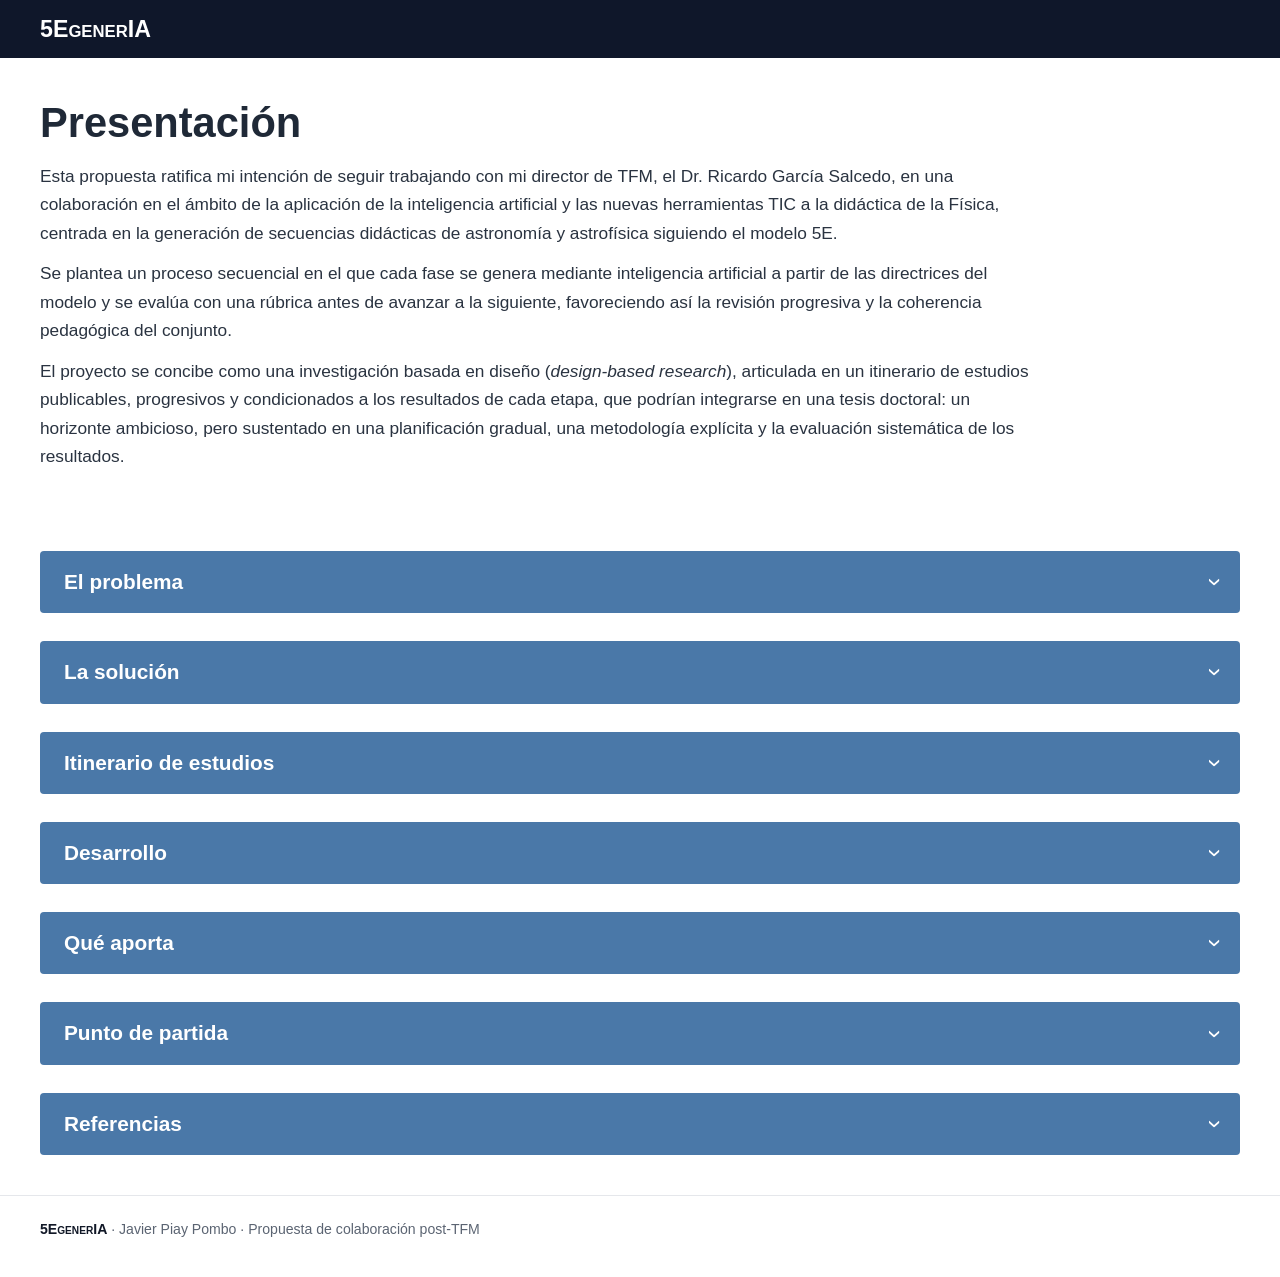
==== commit 5e9f81a3: "Añade el PDF de la propuesta y su generador - build_pdf.py: genera 5EgenerIA_propuesta.pdf (portada," ====
--- a/docs/presentacion.html
+++ b/docs/presentacion.html
@@ -19,8 +19,7 @@
 <p>Se plantea un proceso secuencial en el que cada fase se genera mediante inteligencia artificial a partir de las directrices del modelo y se evalúa con una rúbrica antes de avanzar a la siguiente, favoreciendo así la revisión progresiva y la coherencia pedagógica del conjunto.</p>
 <p>El proyecto se concibe como una investigación basada en diseño (<em>design-based research</em>), articulada en un itinerario de estudios publicables, progresivos y condicionados a los resultados de cada etapa, que podrían integrarse en una tesis doctoral: un horizonte ambicioso, pero sustentado en una planificación gradual, una metodología explícita y la evaluación sistemática de los resultados.</p>
 </div>
-  <p class="meta"><strong>De:</strong> Javier Piay Pombo<br>
-<strong>Para:</strong> Dr. Ricardo García Salcedo</p>
+  
 </div></div>
 <main class="wrap">
   <div class="intro">
--- a/docs/estilo.css
+++ b/docs/estilo.css
@@ -347,3 +347,7 @@
   max-width: 960px;
   margin: 18px auto;
 }
+
+/* De/Para, solo en la portada */
+.landing-meta { margin: 40px 0 0; font-size: .95rem; line-height: 1.6; color: rgba(255,255,255,.7); }
+.landing-meta strong { color: rgba(255,255,255,.9); }
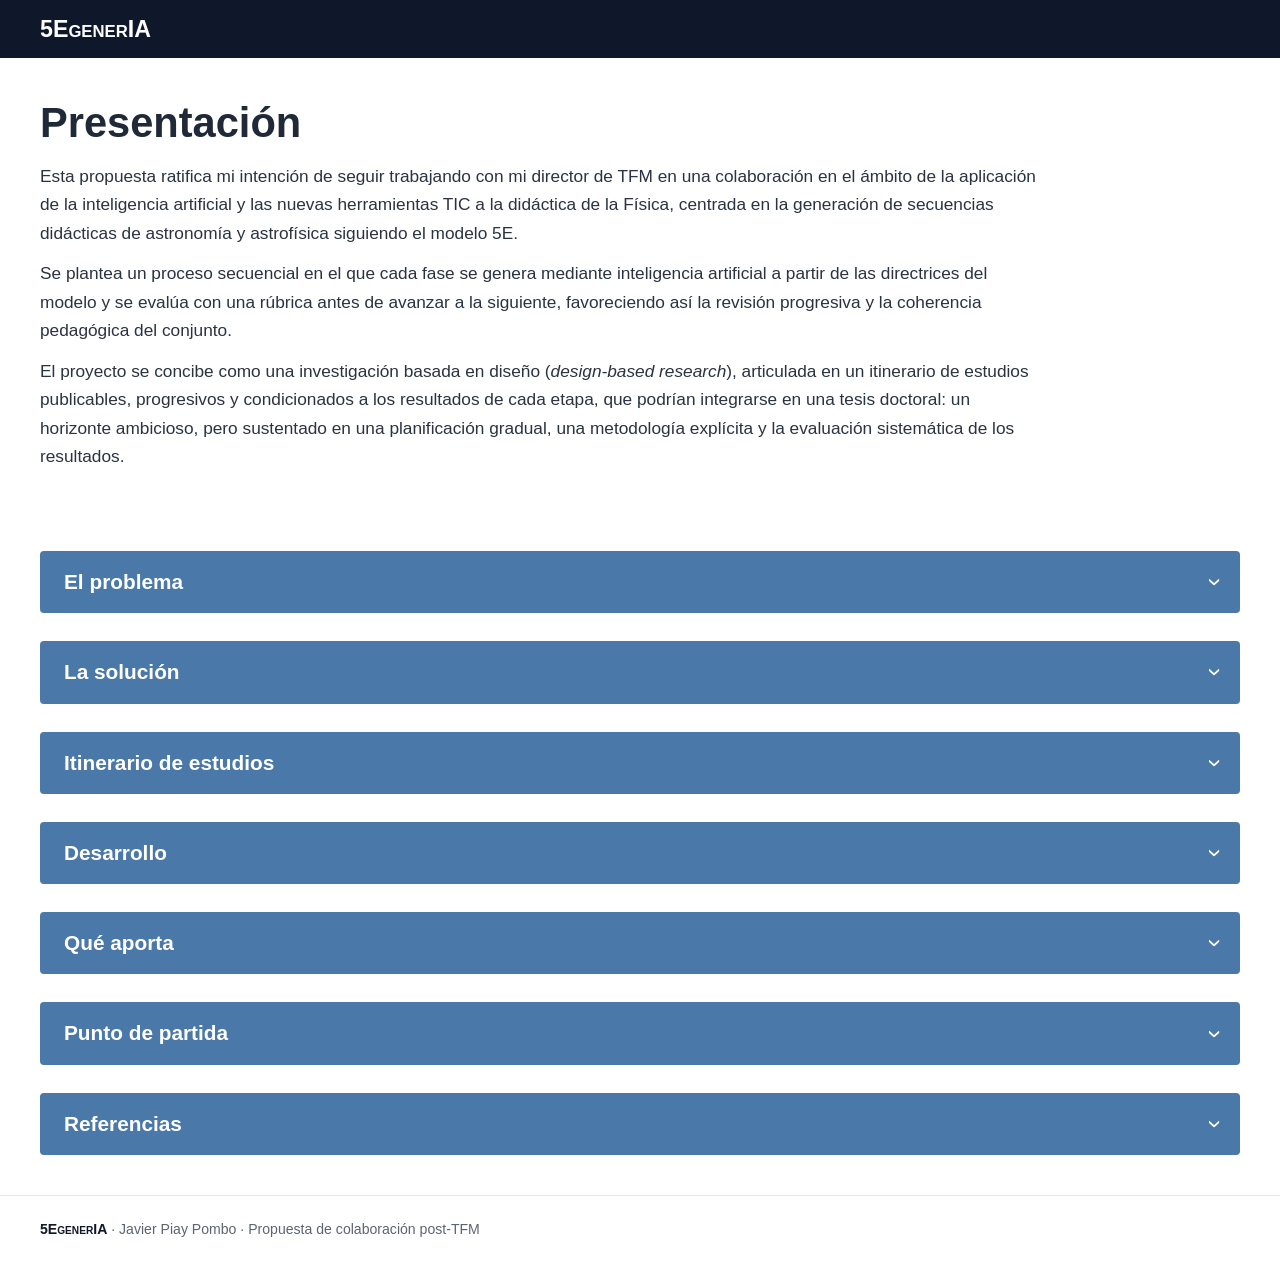
==== commit 5b527e7e: "Propuesta 5EgenerIA Propuesta de colaboración post-TFM: presentación en una sola página (README.md)," ====
--- a/docs/presentacion.html
+++ b/docs/presentacion.html
@@ -15,7 +15,7 @@
 <div class="hero"><div class="wrap">
   <h1>Presentación</h1>
   <div class="lead">
-<p>Esta propuesta ratifica mi intención de seguir trabajando con mi director de TFM, el Dr. Ricardo García Salcedo, en una colaboración en el ámbito de la aplicación de la inteligencia artificial y las nuevas herramientas TIC a la didáctica de la Física, centrada en la generación de secuencias didácticas de astronomía y astrofísica siguiendo el modelo 5E.</p>
+<p>Esta propuesta ratifica mi intención de seguir trabajando con mi director de TFM en una colaboración en el ámbito de la aplicación de la inteligencia artificial y las nuevas herramientas TIC a la didáctica de la Física, centrada en la generación de secuencias didácticas de astronomía y astrofísica siguiendo el modelo 5E.</p>
 <p>Se plantea un proceso secuencial en el que cada fase se genera mediante inteligencia artificial a partir de las directrices del modelo y se evalúa con una rúbrica antes de avanzar a la siguiente, favoreciendo así la revisión progresiva y la coherencia pedagógica del conjunto.</p>
 <p>El proyecto se concibe como una investigación basada en diseño (<em>design-based research</em>), articulada en un itinerario de estudios publicables, progresivos y condicionados a los resultados de cada etapa, que podrían integrarse en una tesis doctoral: un horizonte ambicioso, pero sustentado en una planificación gradual, una metodología explícita y la evaluación sistemática de los resultados.</p>
 </div>
@@ -38,27 +38,29 @@
 
 <b>Entrada:</b>  ficha de diseño D (tema, nivel y objetivos, que aporta el docente),
           reglas R, rúbrica por fases B, niveles mínimo y máximo de cada fase,
-          límite de iteraciones K
+          límite de iteraciones K, rúbricas modelo y anotaciones humanas A
 <b>Salida:</b>   secuencia S y su fidelidad F = (f₁, …, f₅), un resultado por fase
 
- 1  S ← ∅
- 2  <b>para cada</b> fase i ∈ (Engage, Explore, Explain, Elaborate, Evaluate):
- 3      mejor ← ninguna
- 4      <b>para</b> k = 1, …, K:
- 5          fase ← <b>GenerarFase</b>(i, S, D, R)          ▷ función 1: ciclo interno
- 6          v ← <b>ValorarFase</b>(fase, S, Bᵢ)            ▷ función 2: ciclo externo
- 7          <b>si</b> v mejora a mejor: mejor ← (fase, v)
- 8          <b>si</b> v alcanza el máximo: <b>salir del bucle</b>
- 9          R ← <b>AjustarReglas</b>(R, v)                 ▷ función 3: refuerzo, desde E5
-10      <b>si</b> la valoración de mejor no alcanza el mínimo:
-11          <b>detener</b> y registrar el caso
-12      S ← S + fase de mejor;  fᵢ ← valoración de mejor
-13  <b>devolver</b> S, F
-
-Cuando hay datos: el evaluador IA aprende (supervisado) de rúbricas modelo y de
-las anotaciones de la supervisión humana, y se mide con datos reservados.
-</code></pre>
-<p>Las funciones se apoyan en cinco <strong>primitivas</strong>, que se describen por lo que reciben y devuelven; su implementación se define en el estudio indicado:</p>
+ 1  <b>si</b> hay anotaciones nuevas: <b>AprenderEvaluador</b>(A)     ▷ función 4: supervisado
+ 2  S ← ∅
+ 3  <b>para cada</b> fase i ∈ (Engage, Explore, Explain, Elaborate, Evaluate):
+ 4      mejor ← ninguna
+ 5      <b>para</b> k = 1, …, K:
+ 6          fase ← <b>GenerarFase</b>(i, S, D, R)              ▷ función 1: ciclo interno
+ 7          v ← <b>ValorarFase</b>(fase, S, Bᵢ)                ▷ función 2: ciclo externo
+ 8          <b>si</b> v mejora a mejor: mejor ← (fase, v)
+ 9          <b>si</b> v alcanza el máximo: <b>salir del bucle</b>
+10          R ← <b>AjustarReglas</b>(R, v)                     ▷ función 3: refuerzo, desde E5
+11      <b>si</b> la valoración de mejor no alcanza el mínimo:
+12          <b>detener</b> y registrar el caso
+13      S ← S + fase de mejor;  fᵢ ← valoración de mejor
+14  <b>devolver</b> S, F
+
+El evaluador aprende antes de empezar cada secuencia, no a mitad: sus cinco
+valoraciones son así comparables entre sí. R se conserva entre secuencias:
+los ajustes que mejoran perduran.
+</code></pre>
+<p>Las funciones se apoyan en seis <strong>primitivas</strong>, que se describen por lo que reciben y devuelven; su implementación se define en el estudio indicado:</p>
 <div class="table-wrap"><table>
 <thead>
 <tr>
@@ -91,6 +93,12 @@
 <td><code>EvaluadorIA</code></td>
 <td>fase y criterio → nivel, tipo de error y evidencia</td>
 <td>Modelo de lenguaje con instrucciones y ejemplos</td>
+<td>E3</td>
+</tr>
+<tr>
+<td><code>Ajustar</code></td>
+<td>evaluador y anotaciones → evaluador ajustado</td>
+<td>Instrucciones y ejemplos; entrenar, solo si hay datos</td>
 <td>E3</td>
 </tr>
 <tr>
@@ -124,10 +132,10 @@
 
  1  <b>para cada</b> criterio c de Bᵢ, incluido el enlace con la fase anterior:
  2      v_c ← EvaluadorIA(fase, S, c)               ▷ nivel, tipo de error y evidencia
- 3      <b>si</b> no puede decidir: marcar c               ▷ para supervisión humana
+ 3      <b>si</b> no puede decidir: marcar c               ▷ se anota después (supervisión humana)
  4  <b>devolver</b> v = (v_c) <b>para</b> todos los criterios
 </code></pre>
-<p><strong>La circularidad se evita por diseño:</strong> el generador nunca ve la rúbrica ni recibe la valoración; solo ve las reglas ajustadas. El evaluador, a su vez, aprende a rellenar la rúbrica con <strong>rúbricas modelo</strong>, de valoración conocida, y con las anotaciones de la supervisión humana, que se realiza cuando se puede, por fases y por secuencias completas (supervisado), nunca de sus propios resultados. Los ajustes de las reglas son automáticos: un cambio se mantiene si mejora la valoración de la fase (refuerzo). Como ese ajuste optimiza las reglas según el evaluador IA, la fidelidad final se contrasta con una <strong>comprobación independiente que no interviene en el ajuste</strong>: rúbricas modelo y supervisión humana sobre secuencias reservadas. Así, <strong>la verificación interna ayuda a corregir las secuencias, y la comprobación independiente permite evaluar su calidad</strong>.</p>
+<p><strong>La circularidad se evita por diseño:</strong> el generador nunca ve la rúbrica ni recibe la valoración; solo ve las reglas ajustadas. El evaluador, a su vez, aprende a rellenar la rúbrica con <strong>rúbricas modelo</strong>, de valoración conocida, y con las anotaciones de la supervisión humana, que se realiza cuando se puede, por fases y por secuencias completas (supervisado), nunca de sus propios resultados. La supervisión humana no interviene en el bucle de cada fase: anota, y sus anotaciones se suman a las rúbricas modelo. Los ajustes de las reglas son automáticos: un cambio se mantiene si mejora la valoración de la fase (refuerzo). Como ese ajuste optimiza las reglas según el evaluador IA, la fidelidad final se contrasta con una <strong>comprobación independiente que no interviene en el ajuste</strong>: la parte reservada de las rúbricas modelo y de las anotaciones humanas, que nunca se usa para aprender ni ajustar. Así, <strong>la verificación interna ayuda a corregir las secuencias, y la comprobación independiente permite evaluar su calidad</strong>.</p>
 <pre><code class="language-algoritmo"><b>Función 3. AjustarReglas(R, v): refuerzo</b>
 
 <b>Recibe:</b>   las reglas R y la valoración v de la última versión de la fase
@@ -140,6 +148,18 @@
 El generador solo recibe R: nunca ve la rúbrica ni las valoraciones.
 El evaluador nunca aprende de sus propias valoraciones.
 La fidelidad final se comprueba con datos reservados, ajenos al ajuste.
+</code></pre>
+<pre><code class="language-algoritmo"><b>Función 4. AprenderEvaluador(A): aprendizaje supervisado</b>
+
+<b>Recibe:</b>   rúbricas modelo y anotaciones de la supervisión humana A
+<b>Devuelve:</b> el evaluador IA ajustado y su acuerdo medido
+
+ 1  separar A en A_desarrollo y A_prueba            ▷ por fuente; A_prueba se reserva
+ 2  EvaluadorIA ← Ajustar(EvaluadorIA, A_desarrollo)
+ 3  medir el acuerdo con A_prueba                   ▷ nunca se usa para aprender ni ajustar
+
+Se llama al empezar cada secuencia, si hay anotaciones nuevas (línea 1 del algoritmo 1).
+Ajustar usa instrucciones y ejemplos; entrenar un modelo, solo si hay datos.
 </code></pre>
 <p><em>Qué significa que una valoración mejore a otra o alcance el mínimo y el máximo, el límite de iteraciones y cómo se propone un cambio de regla los fija el protocolo de cada estudio.</em></p>
 </div></details><details class="card"><summary><h2 id="itinerario-de-estudios">Itinerario de estudios</h2></summary><div class="card-body prose">
@@ -254,7 +274,7 @@
 </tr>
 <tr>
 <td><strong>Validez</strong></td>
-<td>Tres evidencias que no se sustituyen: validez de contenido, acuerdo entre anotadores y acuerdo del evaluador IA con la referencia en datos no usados para ajustarlo.</td>
+<td>Tres evidencias que no se sustituyen: validez de contenido, acuerdo entre anotadores y acuerdo del evaluador IA con la referencia en datos no usados para ajustarlo. Al anotar secuencias completas se añade un juicio global por secuencia, como contraste de la rúbrica.</td>
 </tr>
 <tr>
 <td><strong>Análisis</strong></td>
@@ -285,7 +305,7 @@
 <tbody>
 <tr>
 <td><strong>Que la IA se apruebe a sí misma</strong></td>
-<td>El generador no ve la rúbrica ni las valoraciones; el evaluador IA aprende de rúbricas modelo y anotaciones humanas, nunca de sí mismo. Como el refuerzo optimiza las reglas según el evaluador, la fidelidad final se contrasta con rúbricas modelo y supervisión humana sobre secuencias reservadas, que no intervienen en el ajuste.</td>
+<td>El generador no ve la rúbrica ni las valoraciones; el evaluador IA aprende de rúbricas modelo y anotaciones humanas, nunca de sí mismo. Como el refuerzo optimiza las reglas según el evaluador, la fidelidad final se contrasta con la parte reservada de las rúbricas modelo y de las anotaciones humanas, que nunca se usa para aprender ni ajustar.</td>
 </tr>
 <tr>
 <td><strong>Corpus escaso o sesgado</strong></td>
@@ -301,7 +321,7 @@
 </tr>
 <tr>
 <td><strong>Dependencia de terceros</strong></td>
-<td>Reducida a propósito: la supervisión humana es un contraste y se hace cuando se puede.</td>
+<td>Reducida a propósito: la supervisión humana mejora al evaluador y aporta la comprobación independiente, pero no interviene en el bucle de cada fase y se hace cuando se puede.</td>
 </tr>
 <tr>
 <td><strong>Ética y datos</strong></td>
